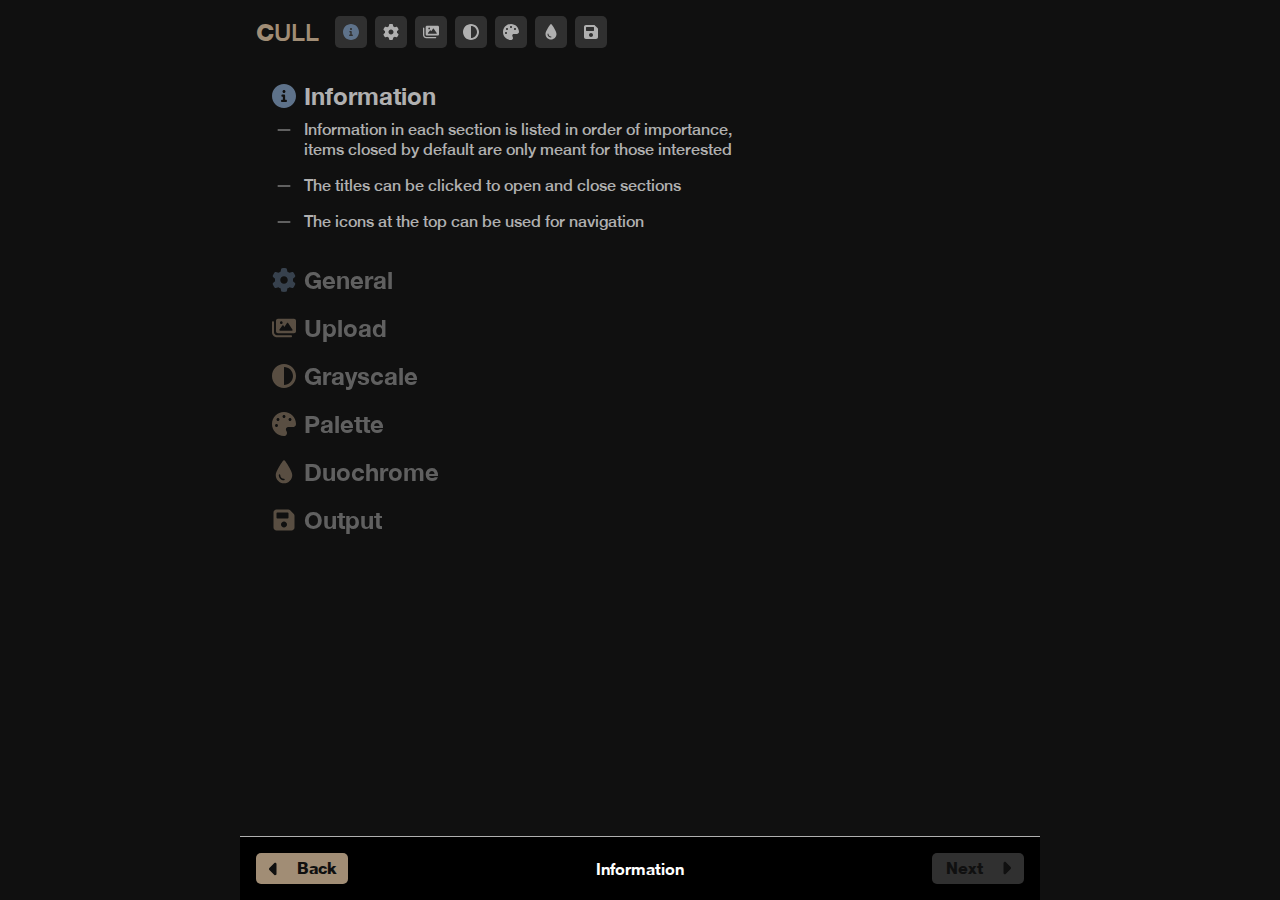
==== info.html @ b31bd1af "Add files via upload" ====
<!DOCTYPE html>
<html lang=en>
    <head>
        <meta charset=UTF-8>
        <link rel=manifest href=/manifest.json>
        <link rel=preload href=/assets/fonts/bold.ttf as=font type=font/ttf crossorigin>
        <link rel=preload href=/assets/fonts/medium.ttf as=font type=font/ttf crossorigin>
        <link rel=preload href=/assets/fonts/heavy.ttf as=font type=font/ttf crossorigin>
        <meta name=viewport content="width=device-width, initial-scale=1.0">
        <link rel=icon href=assets/ico/heavy.ico>
        <title>ULL</title>

        <link rel=stylesheet href=style/index.css>
        <link rel=stylesheet href=style/info.css>
    </head>

    <body>
        <div id=main>
            <input type=checkbox id=static-check />
            <div id=top-placeholder>
                <label class=name for=static-check><span>C</span>ULL</label>
            </div>

            <div id=steps>

                <div id=info>



                    <input type=checkbox id=info-check checked />
                    <div class=section id=information>
                        <label class=top for=info-check>
                            <div class="icon info"></div>
                            <span>Information</span>
                        </label>
                        <a class=top href=#>
                            <div class="icon info"></div>
                            <span>Information</span>
                        </a>
                        <div class=bot>

<input type=checkbox id=aa disabled /><label for=aa></label><label for=aa>
    Information in each section is listed in order of importance, items closed by default are only meant for those interested
</label>

<input type=checkbox id=ac disabled /><label for=ac></label><label for=ac>
    The titles can be clicked to open and close sections
</label>

<input type=checkbox id=ab disabled /><label for=ab></label><label for=ab>
    The icons at the top can be used for navigation
</label>

                        </div>
                    </div>

                    <input type=checkbox id=general-check />
                    <div class=section id=general>
                        <label class=top for=general-check>
                            <div class="icon general"></div>
                            <span>General</span>
                        </label>
                        <a class=top href=#>
                            <div class="icon general"></div>
                            <span>General</span>
                        </a>
                        <div class=bot>

<input type=checkbox id=ba /><label for=ba></label><label for=ba>
    All animations can be disabled by clicking the icon top left
</label>

<input type=checkbox id=bb /><label for=bb></label><label for=bb>
    All settings are automatically saved in the URL and restored when reloading or revisiting the page, they are kept while navigating the steps in any way
</label>

<input type=checkbox id=bc /><label for=bc></label><label for=bc>
    All steps can be revisited at any point and can be freely changed, subsequent steps will then re-apply their settings to the new data
</label>

<input type=checkbox id=bd checked /><label for=bd></label><label for=bd>
    All settings can be reset by clearing the characters after the ? in the URL and reloading, or by revisiting this link <a target=_blank href="https://cull-c.github.io">https://cull-c.github.io</a>
</label>

<input type=checkbox id=be checked /><label for=be></label><label for=be>
    To share or permanently save all settings you can copy the URL including all characters after the ?, and visit again at any time using that link
</label>

<input type=checkbox id=bf checked /><label for=bf></label><label for=bf>
    The website can be added to your home screen and used offline like an application through a <a target=_blank href="https://developer.mozilla.org/en-US/docs/Web/Manifest">Web app manifest</a>, this is supported by most major browsers excluding Safari
</label>

                        </div>
                    </div>

                    <input type=checkbox id=upload-check />
                    <div class=section id=upload>
                        <label class=top for=upload-check>
                            <div class="icon upload"></div>
                            <span>Upload</span>
                        </label>
                        <a class=top href=#>
                            <div class="icon upload"></div>
                            <span>Upload</span>
                        </a>
                        <div class=bot>

<input type=checkbox id=ca /><label for=ca></label><label for=ca>
    Any amount of images can be uploaded but all will have the same settings applied, only images with similar color palettes should be grouped for best effect
</label>

<input type=checkbox id=cb /><label for=cb></label><label for=cb>
    Images always keep transparency throughout each step
</label>

<input type=checkbox id=cc /><label for=cc></label><label for=cc>
    New images can be uploaded at any point, replacing all previously uploaded images
</label>

<input type=checkbox id=cd checked /><label for=cd></label><label for=cd>
    The website works entirely offline and no literal file uploading or downloading is happening at any point
</label>

<input type=checkbox id=ce checked /><label for=ce></label><label for=ce>
    Uploaded images are automatically scaled to show the previews and can be scaled as desired once saving them
</label>

                        </div>
                    </div>

                    <input type=checkbox id=gray-check />
                    <div class=section id=gray>
                        <label class=top for=gray-check>
                            <div class="icon gray"></div>
                            <span>Grayscale</span>
                        </label>
                        <a class=top href=#>
                            <div class="icon gray"></div>
                            <span>Grayscale</span>
                        </a>
                        <div class=bot>

<input type=checkbox id=da /><label for=da></label><label for=da>
    Color information is lost in this step, for the best output the desired foreground and background should stay clearly seperated
</label>

<input type=checkbox id=db /><label for=db></label><label for=db>
    The default algorithm is often sufficient, and if you want to focus the red/green/blue colors more the second option is often be enough
</label>

<input type=checkbox id=dc checked /><label for=dc></label><label for=dc>
    The last option is for extreme use cases, trying to seperate similar colors as background and foreground, or can just be fun to play around with
</label>

<input type=checkbox id=dd checked /><label for=dd></label><label for=dd>
    To pick a color for this option you can click and drag on the images above or input the HEX value directly in the color bar
</label>

<input type=checkbox id=de checked /><label for=de></label><label for=de>
    The grayscale is based on each colors distance to both the foreground and background, the closer to the foreground the lighter, the closer to the background the darker
</label>

<input type=checkbox id=df checked /><label for=df></label><label for=df>
    The wrap/cut option applies to colors distant from both the foreground and background, when wrapping them they fade to a gray, when cutting them they turn fully white/black, based on the closest color
</label>

<input type=checkbox id=dg checked /><label for=dg></label><label for=dg>
    When the foreground and background are very close to each other almost all other colors will either be wrapped or cut, leading to very extreme results
</label>

<input type=checkbox id=dh checked /><label for=dh></label><label for=dh>
    Color distance isn't an objective measure, <a target=_blank href="http://zschuessler.github.io/DeltaE/learn">Delta E 94</a> is used to estimate the perceived color distance, there's a better algorithm wich will more often give an accurate distance but it's much slower
</label>

                        </div>
                    </div>

                    <input type=checkbox id=color-check />
                    <div class=section id=color>
                        <label class=top for=color-check>
                            <div class="icon color"></div>
                            <span>Palette</span>
                        </label>
                        <a class=top href=#>
                            <div class="icon color"></div>
                            <span>Palette</span>
                        </a>
                        <div class=bot>

<input type=checkbox id=eb /><label for=eb></label><label for=eb>
    The color sliders are HSV values, which i think to be the most intuitive way to pick colors
</label>

<input type=checkbox id=ec checked /><label for=ec></label><label for=ec>
    To input a precise color the HEX value top right can be used for input, conversion to and from HSV leads to slight imprecisions but these shouldn't be perceivable in the output
</label>

                        </div>
                    </div>

                    <input type=checkbox id=duo-check />
                    <div class=section id=duo>
                        <label class=top for=duo-check>
                            <div class="icon duo"></div>
                            <span>Duochrome</span>
                        </label>
                        <a class=top href=#>
                            <div class="icon duo"></div>
                            <span>Duochrome</span>
                        </a>
                        <div class=bot>

<input type=checkbox id=fa /><label for=fa></label><label for=fa>
    Inverse effectively swaps the chosen foreground and background colors
</label>

<input type=checkbox id=fb /><label for=fb></label><label for=fb>
    The double bottom slider is used to adjust the perceived dark and light of the grayscale, colors lower than dark are background, colors higher than light are foreground, and colors in between are transitioned
</label>

<input type=checkbox id=fc checked /><label for=fc></label><label for=fc>
    The plus and minus buttons can be held down to adjust the dark and light at a constant speed, even at the same time
</label>

<input type=checkbox id=fd checked /><label for=fd></label><label for=fd>
    Contrast applies a <a target=_blank href="https://javascript.info/bezier-curve">cubic bezier</a> to the transition from background to foreground, this often has a similar effect to bringing both dark and light closer together, although there is a subtle difference
</label>

<input type=checkbox id=fe checked /><label for=fe></label><label for=fe>
    I do not know if there are any existing methods of achieving a duochromatic image, I have never looked it up and don't intend to do so now, I arrived at this method by intuition and experimentation
</label>

                        </div>
                    </div>

                    <input type=checkbox id=save-check />
                    <div class=section id=save>
                        <label class=top for=save-check>
                            <div class="icon save"></div>
                            <span>Output</span>
                        </label>
                        <a class=top href=#>
                            <div class="icon save"></div>
                            <span>Output</span>
                        </a>
                        <div class=bot>

<input type=checkbox id=ga /><label for=ga></label><label for=ga>
    Any amount of saves can be delayed but they are all permanently lost when reloading or uploading new images
</label>

<input type=checkbox id=gb /><label for=gb></label><label for=gb>
    Delayed saves are downloaded along with the files of the first subsequent download, with all settings that were applied at the moment that they were saved, excluding the scaling settings
</label>

<input type=checkbox id=gc checked /><label for=gc></label><label for=gc>
    You cannot press back while delayed download is selected to prevent forgetting a save, you will automatically go back once you save or you can select one of the other options to go back, you can also use the top icons for navigation
</label>

<input type=checkbox id=gd /><label for=gd></label><label for=gd>
    Collages are generated based on similar widths/heights among the images, for a better collage scaling all images to the same width/height is recommended
</label>

<input type=checkbox id=ge /><label for=ge></label><label for=ge>
    The longer the estimated processing time the larger the memory that needs to be used, if this gets too much the process might fail entirely
</label>

<input type=checkbox id=gf checked /><label for=gf></label><label for=gf>
    The estimated processing time is based on previous performance and gets less accurate the more images need to be processed or the more the output sizes differ from those previewed, it does not include the download time
</label>

                        </div>
                    </div>



                    <div id=top class=float>
                        <span class=name><span>C</span>ULL</span>
                        <div class=heads>
                            <div class="head information">
                                <a class=box href=#information>
                                    <div class="icon info"></div>
                                </a>
                            </div>
                            <div class="head general">
                                <a class=box href=#general>
                                    <div class="icon general"></div>
                                </a>
                            </div>
                            <div class="head upload">
                                <a class=box href=#upload>
                                    <div class="icon upload"></div>
                                </a>
                            </div>
                            <div class="head gray">
                                <a class=box href=#gray>
                                    <div class="icon gray"></div>
                                </a>
                            </div>
                            <div class="head color">
                                <a class=box href=#color>
                                    <div class="icon color"></div>
                                </a>
                            </div>
                            <div class="head duo">
                                <a class=box href=#duo>
                                    <div class="icon duo"></div>
                                </a>
                            </div>
                            <div class="head save">
                                <a class=box href=#save>
                                    <div class="icon save"></div>
                                </a>
                            </div>
                        </div>
                    </div>

                </div>

            </div>

            <div id=bot>
                <a class=back href=/ >
                    <div class=icon></div>
                    <span>Back</span>
                </a>
                <div class=text>
                    <span>Information</span>
                </div>
                <button class=next disabled>
                    <span>Next</span>
                    <div class=icon></div>
                    <span>Save</span>
                </button>
            </div>
        </div>
    </body>
</html>
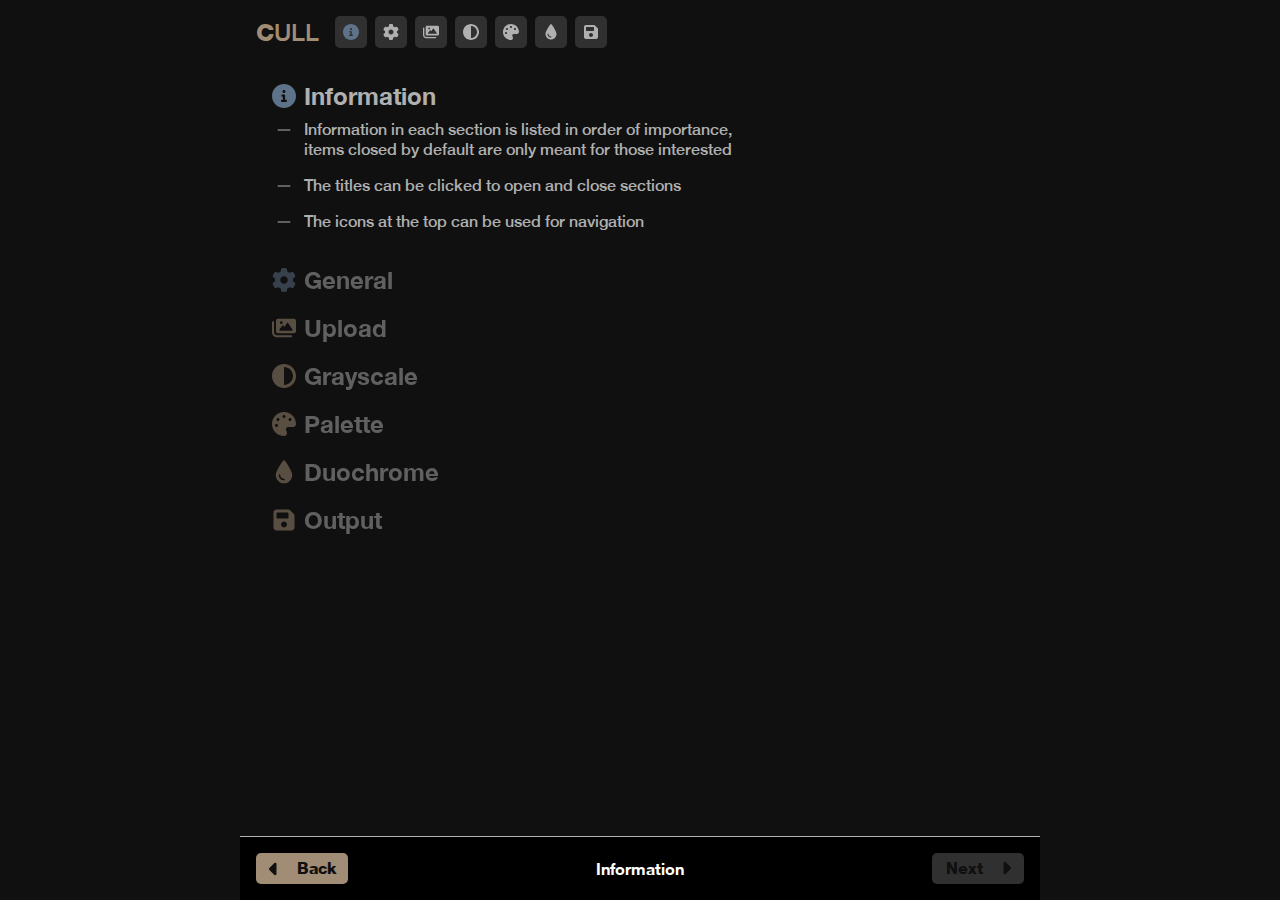
==== commit 3b917ff4: "Add files via upload" ====
--- a/info.html
+++ b/info.html
@@ -87,7 +87,15 @@
 </label>
 
 <input type=checkbox id=bf checked /><label for=bf></label><label for=bf>
+    The website is designed mainly with mobile users in mind for both simplicity and accessibility, although everything works on PC there are no particular advantages besides faster processing and preference
+</label>
+
+<input type=checkbox id=bg checked /><label for=bg></label><label for=bg>
     The website can be added to your home screen and used offline like an application through a <a target=_blank href="https://developer.mozilla.org/en-US/docs/Web/Manifest">Web app manifest</a>, this is supported by most major browsers excluding Safari
+</label>
+
+<input type=checkbox id=bh checked /><label for=bh></label><label for=bh>
+    Tabindex is not supported as it wouldn't significantly improve usage flow and poses several challenges for the different inputs, it is however not entirely disabled and it's use will not break the flow
 </label>
 
                         </div>
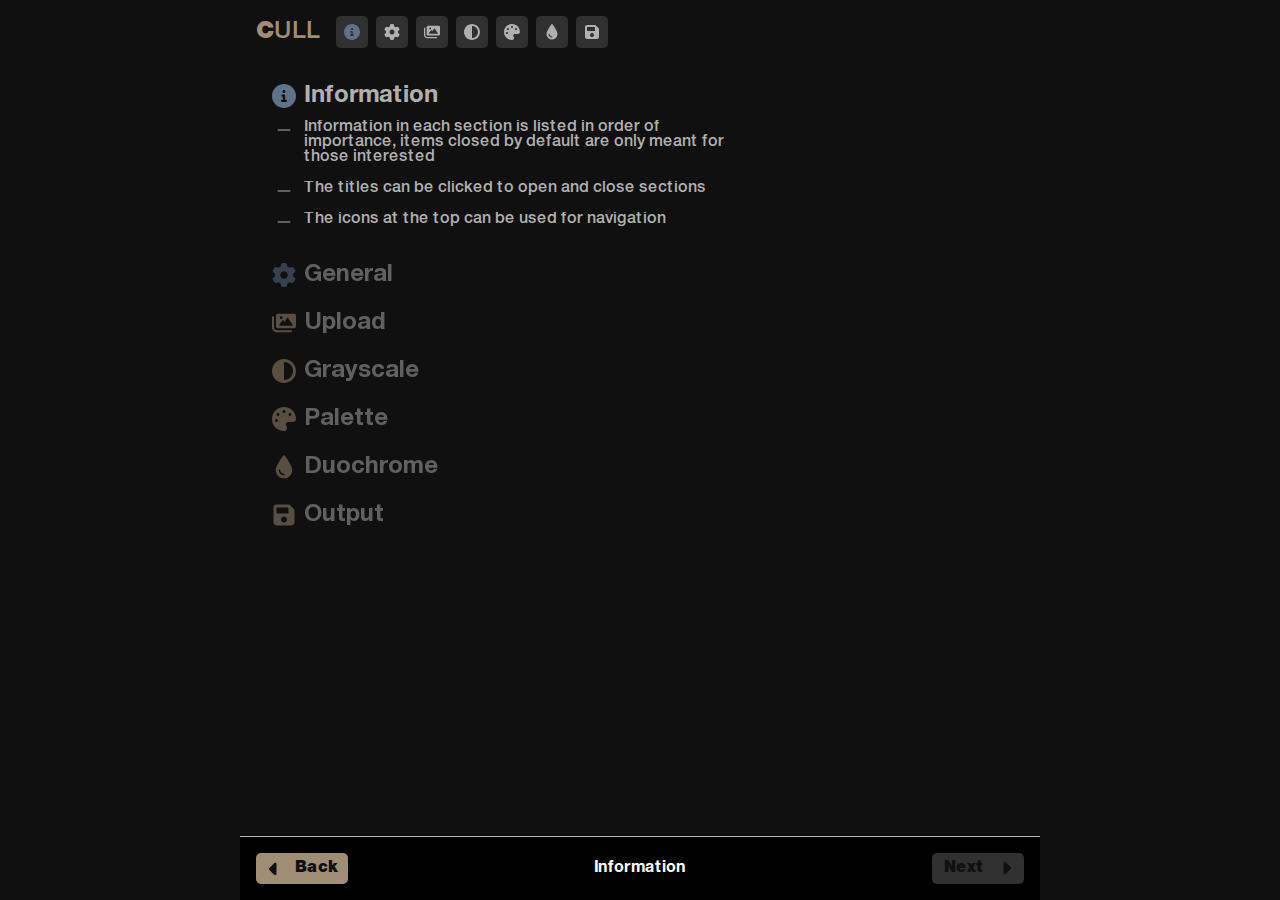
==== commit 3b684fd0: "Add files via upload" ====
--- a/info.html
+++ b/info.html
@@ -3,15 +3,15 @@
     <head>
         <meta charset=UTF-8>
         <link rel=manifest href=/manifest.json>
-        <link rel=preload href=/assets/fonts/bold.ttf as=font type=font/ttf crossorigin>
-        <link rel=preload href=/assets/fonts/medium.ttf as=font type=font/ttf crossorigin>
-        <link rel=preload href=/assets/fonts/heavy.ttf as=font type=font/ttf crossorigin>
+        <link rel=preload href=/assets/font/bold.ttf as=font type=font/ttf crossorigin>
+        <link rel=preload href=/assets/font/medium.ttf as=font type=font/ttf crossorigin>
+        <link rel=preload href=/assets/font/black.ttf as=font type=font/ttf crossorigin>
         <meta name=viewport content="width=device-width, initial-scale=1.0">
-        <link rel=icon href=assets/ico/heavy.ico>
+        <link rel=icon href=/assets/ico/black.ico>
         <title>ULL</title>
 
-        <link rel=stylesheet href=style/index.css>
-        <link rel=stylesheet href=style/info.css>
+        <link rel=stylesheet href=/style/index.css>
+        <link rel=stylesheet href=/style/info.css>
     </head>
 
     <body>
@@ -153,7 +153,7 @@
 </label>
 
 <input type=checkbox id=db /><label for=db></label><label for=db>
-    The default algorithm is often sufficient, and if you want to focus the red/green/blue colors more the second option is often be enough
+    The default algorithm is often sufficient, and if you want to focus the red/green/blue colors more the second option will often be enough
 </label>
 
 <input type=checkbox id=dc checked /><label for=dc></label><label for=dc>
@@ -177,7 +177,7 @@
 </label>
 
 <input type=checkbox id=dh checked /><label for=dh></label><label for=dh>
-    Color distance isn't an objective measure, <a target=_blank href="http://zschuessler.github.io/DeltaE/learn">Delta E 94</a> is used to estimate the perceived color distance, there's a better algorithm wich will more often give an accurate distance but it's much slower
+    Color distance isn't an objective measure, <a target=_blank href="http://zschuessler.github.io/DeltaE/learn">Delta E 94</a> is used to estimate the perceived color distance, there is a better algorithm which will more often give an accurate distance, but it's much slower
 </label>
 
                         </div>
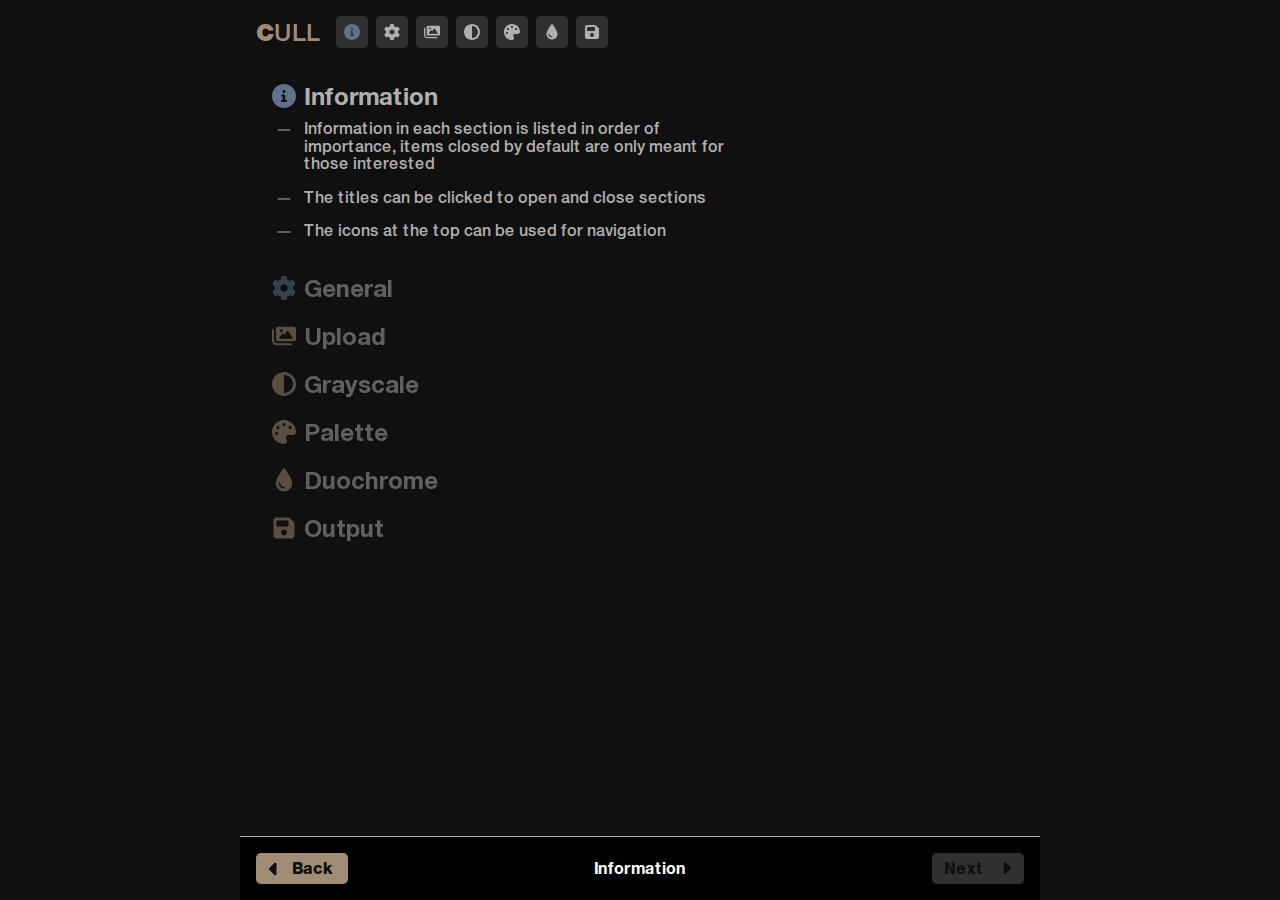
==== commit 3598499d: "Add files via upload" ====
--- a/info.html
+++ b/info.html
@@ -5,6 +5,7 @@
         <link rel=manifest href=/manifest.json>
         <link rel=preload href=/assets/font/bold.ttf as=font type=font/ttf crossorigin>
         <link rel=preload href=/assets/font/medium.ttf as=font type=font/ttf crossorigin>
+        <link rel=preload href=/assets/font/heavy.ttf as=font type=font/ttf crossorigin>
         <link rel=preload href=/assets/font/black.ttf as=font type=font/ttf crossorigin>
         <meta name=viewport content="width=device-width, initial-scale=1.0">
         <link rel=icon href=/assets/ico/black.ico>
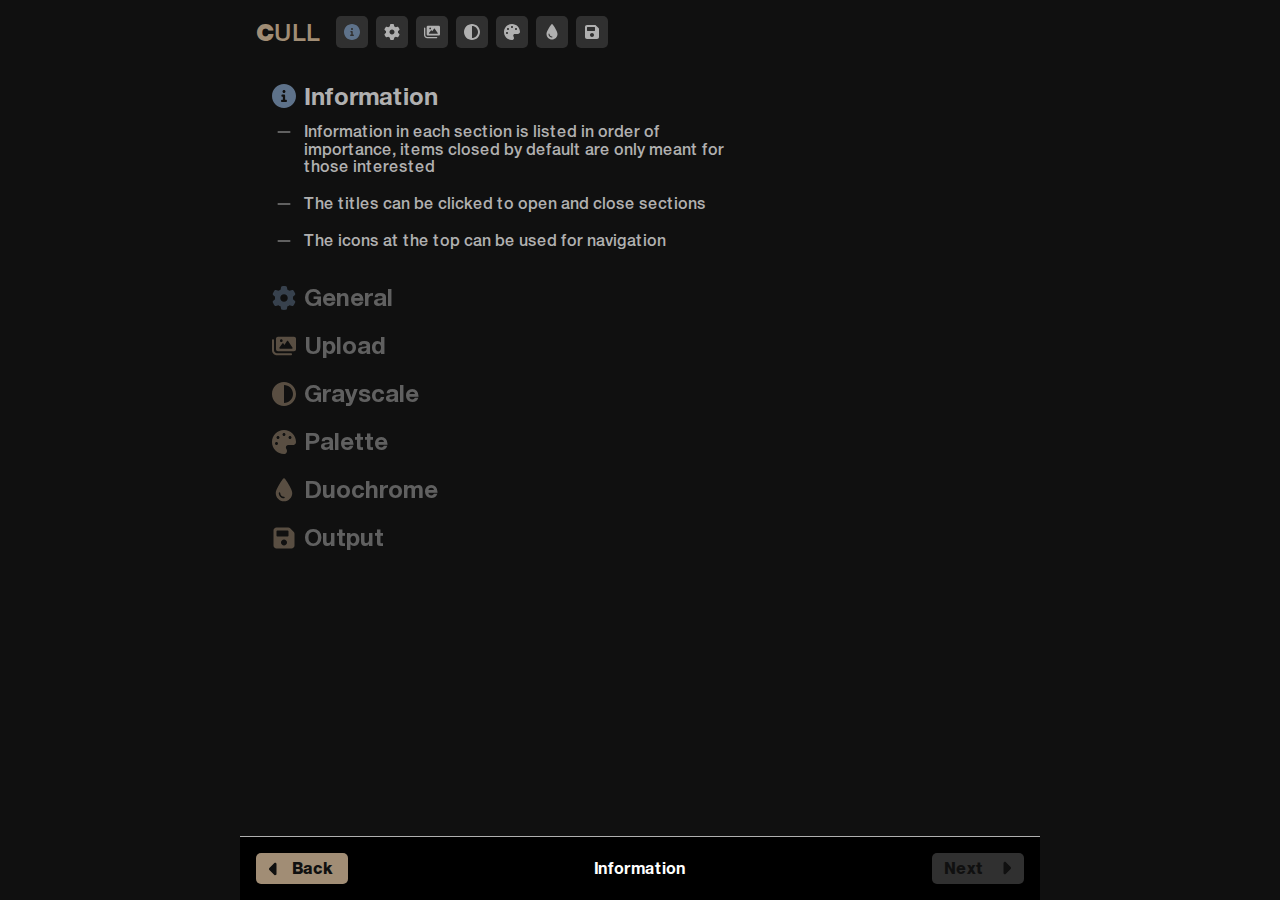
==== commit 53300e37: "Add files via upload" ====
--- a/info.html
+++ b/info.html
@@ -3,10 +3,10 @@
     <head>
         <meta charset=UTF-8>
         <link rel=manifest href=/manifest.json>
-        <link rel=preload href=/assets/font/bold.ttf as=font type=font/ttf crossorigin>
-        <link rel=preload href=/assets/font/medium.ttf as=font type=font/ttf crossorigin>
-        <link rel=preload href=/assets/font/heavy.ttf as=font type=font/ttf crossorigin>
-        <link rel=preload href=/assets/font/black.ttf as=font type=font/ttf crossorigin>
+        <link rel=preload href=/assets/font/bold.woff2 as=font type=font/woff2 crossorigin>
+        <link rel=preload href=/assets/font/medium.woff2 as=font type=font/woff2 crossorigin>
+        <link rel=preload href=/assets/font/heavy.woff2 as=font type=font/woff2 crossorigin>
+        <link rel=preload href=/assets/font/black.woff2 as=font type=font/woff2 crossorigin>
         <meta name=viewport content="width=device-width, initial-scale=1.0">
         <link rel=icon href=/assets/ico/black.ico>
         <title>ULL</title>
